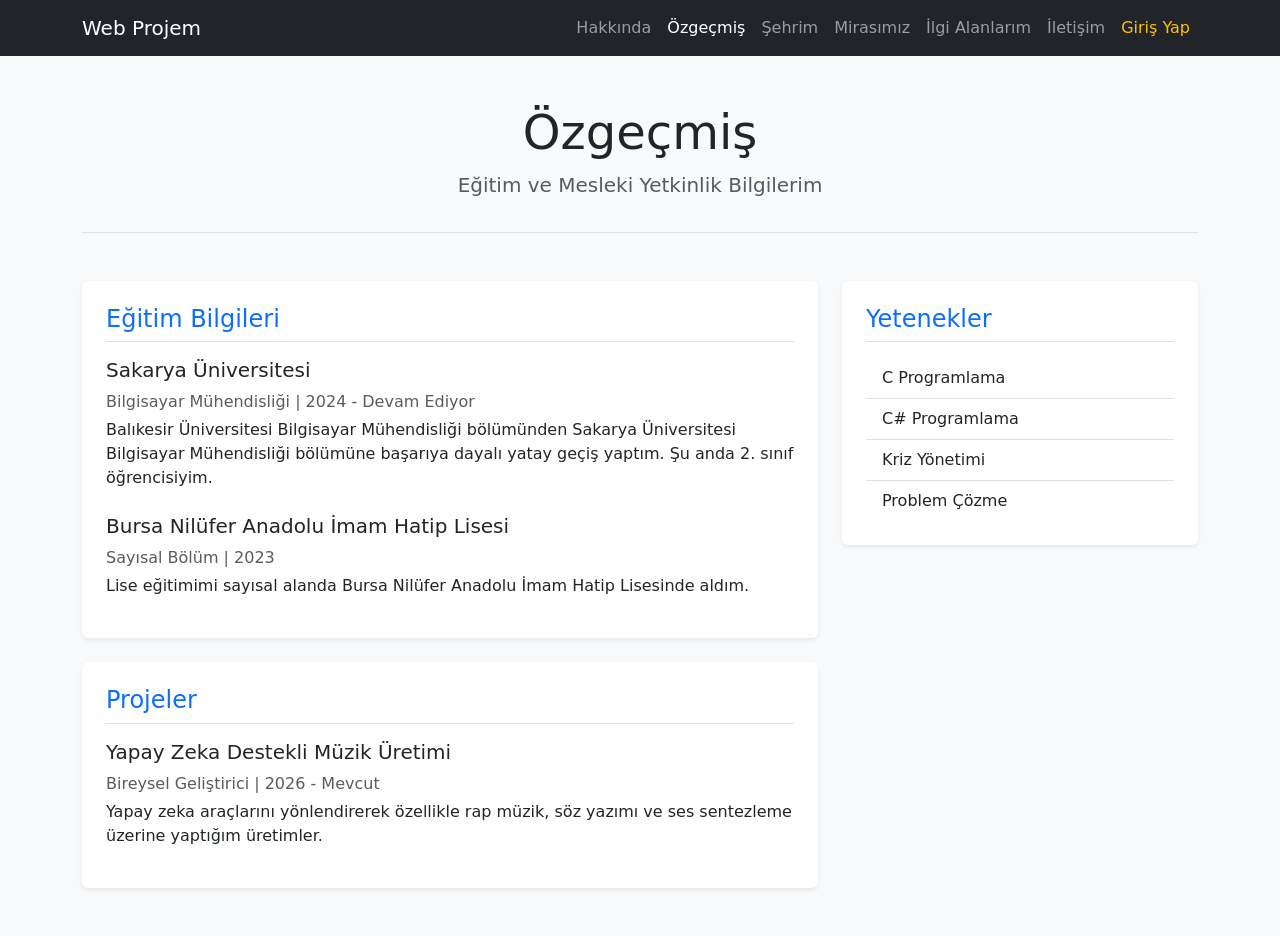
==== cv.html @ 38aca66c "Ozgecmis sayfasi kodlandi" ====
<!DOCTYPE html>
<html lang="tr">
<head>
    <meta charset="UTF-8">
    <meta name="viewport" content="width=device-width, initial-scale=1.0">
    <title>Özgeçmiş | Web Teknolojileri Projesi</title>
    <link href="https://cdn.jsdelivr.net/npm/bootstrap@5.3.3/dist/css/bootstrap.min.css" rel="stylesheet">
    <link rel="stylesheet" href="css/style.css">
</head>
<body class="bg-light">

    <nav class="navbar navbar-expand-lg navbar-dark bg-dark">
        <div class="container">
            <a class="navbar-brand" href="index.html">Web Projem</a>
            <button class="navbar-toggler" type="button" data-bs-toggle="collapse" data-bs-target="#navbarNav">
                <span class="navbar-toggler-icon"></span>
            </button>
            <div class="collapse navbar-collapse" id="navbarNav">
                <ul class="navbar-nav ms-auto">
                    <li class="nav-item"><a class="nav-link" href="index.html">Hakkında</a></li>
                    <li class="nav-item"><a class="nav-link active" href="cv.html">Özgeçmiş</a></li>
                    <li class="nav-item"><a class="nav-link" href="sehir.html">Şehrim</a></li>
                    <li class="nav-item"><a class="nav-link" href="miras.html">Mirasımız</a></li>
                    <li class="nav-item"><a class="nav-link" href="api.html">İlgi Alanlarım</a></li>
                    <li class="nav-item"><a class="nav-link" href="iletisim.html">İletişim</a></li>
                    <li class="nav-item"><a class="nav-link text-warning" href="login.html">Giriş Yap</a></li>
                </ul>
            </div>
        </div>
    </nav>

    <main class="container mt-5 mb-5">
        
        <header class="text-center mb-5 border-bottom pb-3">
            <h1 class="display-5">Özgeçmiş</h1>
            <p class="lead text-muted">Eğitim ve Mesleki Yetkinlik Bilgilerim</p>
        </header>

        <div class="row">
            <div class="col-md-8">
                
                <section id="egitim" class="bg-white p-4 rounded shadow-sm mb-4">
                    <h2 class="h4 border-bottom pb-2 text-primary">Eğitim Bilgileri</h2>

                    <article class="mt-3">
                        <header>
                            <h5>Sakarya Üniversitesi</h5>
                            <p class="text-muted mb-1">Bilgisayar Mühendisliği | 2024 - Devam Ediyor</p>
                        </header>
                        <p>Balıkesir Üniversitesi Bilgisayar Mühendisliği bölümünden Sakarya Üniversitesi Bilgisayar Mühendisliği bölümüne başarıya dayalı yatay geçiş yaptım. Şu anda 2. sınıf öğrencisiyim. </p>
                    </article>

                    <article class="mt-4">
                        <header>
                            <h5>Bursa Nilüfer Anadolu İmam Hatip Lisesi</h5>
                            <p class="text-muted mb-1">Sayısal Bölüm | 2023</p>
                        </header>
                        <p>Lise eğitimimi sayısal alanda Bursa Nilüfer Anadolu İmam Hatip Lisesinde aldım.</p>
                    </article>
                </section>

                <section id="deneyim" class="bg-white p-4 rounded shadow-sm">
                    <h2 class="h4 border-bottom pb-2 text-primary">Projeler</h2>
                    
                    <article class="mt-3">
                        <header>
                            <h5>Yapay Zeka Destekli Müzik Üretimi</h5>
                            <p class="text-muted mb-1">Bireysel Geliştirici | 2026 - Mevcut</p>
                        </header>
                        <p>Yapay zeka araçlarını yönlendirerek özellikle rap müzik, söz yazımı ve ses sentezleme üzerine yaptığım üretimler.</p>
                    </article>
                </section>
            </div>

            <aside class="col-md-4">
                <section id="yetenekler" class="bg-white p-4 rounded shadow-sm">
                    <h2 class="h4 border-bottom pb-2 text-primary">Yetenekler</h2>
                    <ul class="list-group list-group-flush mt-3">
                        <li class="list-group-item">C Programlama</li>
                        <li class="list-group-item">C# Programlama</li>
                        <li class="list-group-item">Kriz Yönetimi</li>
                        <li class="list-group-item">Problem Çözme</li>
                    </ul>
                </section>
            </aside>
        </div>

    </main>

    <script src="https://cdn.jsdelivr.net/npm/bootstrap@5.3.3/dist/js/bootstrap.bundle.min.js"></script>
</body>
</html>
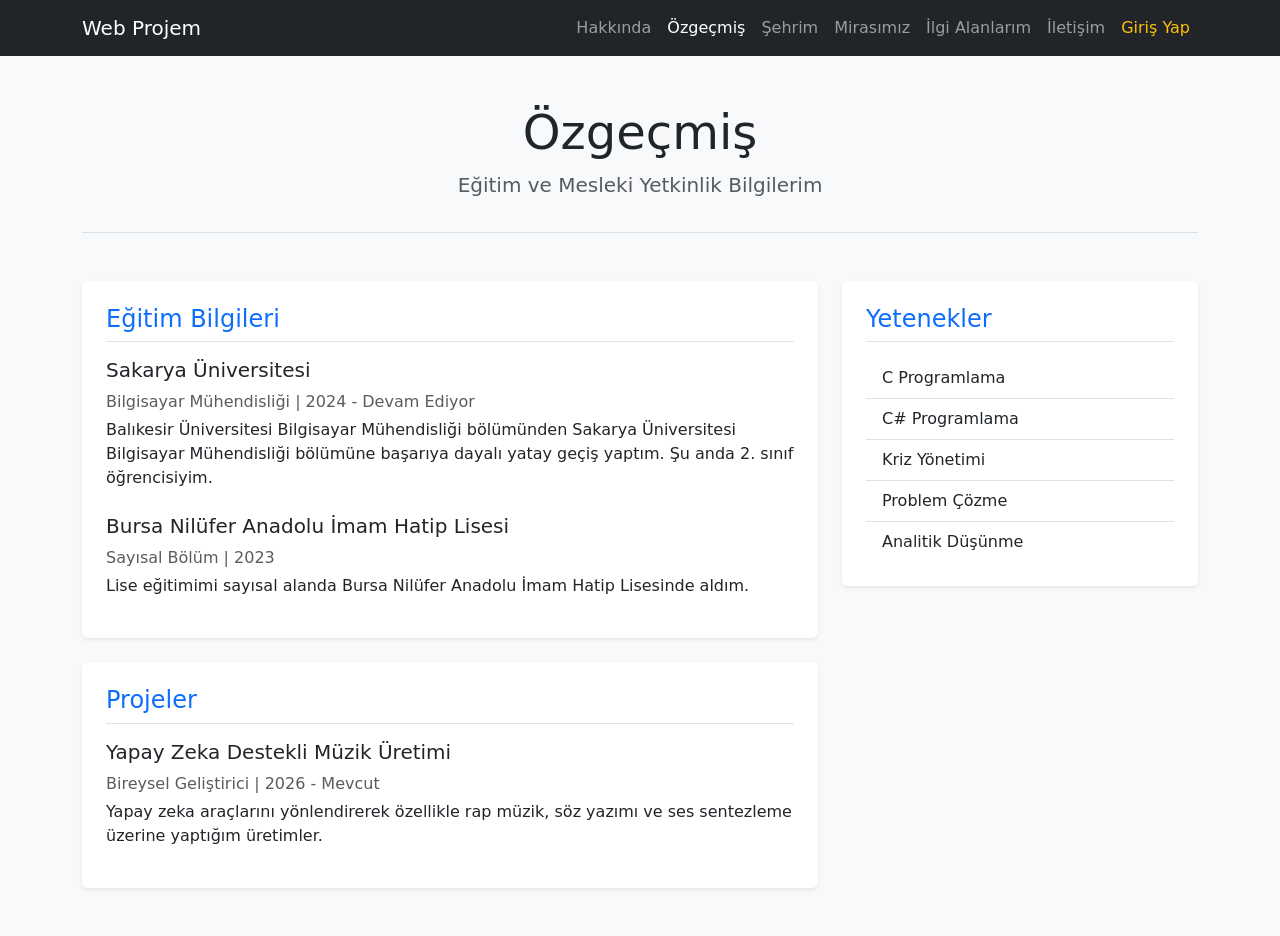
==== commit c8f76ef5: "Sehrim sayfasi iskeleti olusturuldu, Trabzon nufus ve turizm bilgileri eklendi ve yetenekler kısmı g" ====
--- a/cv.html
+++ b/cv.html
@@ -80,6 +80,7 @@
                         <li class="list-group-item">C# Programlama</li>
                         <li class="list-group-item">Kriz Yönetimi</li>
                         <li class="list-group-item">Problem Çözme</li>
+                        <li class="list-group-item">Analitik Düşünme</li>
                     </ul>
                 </section>
             </aside>
